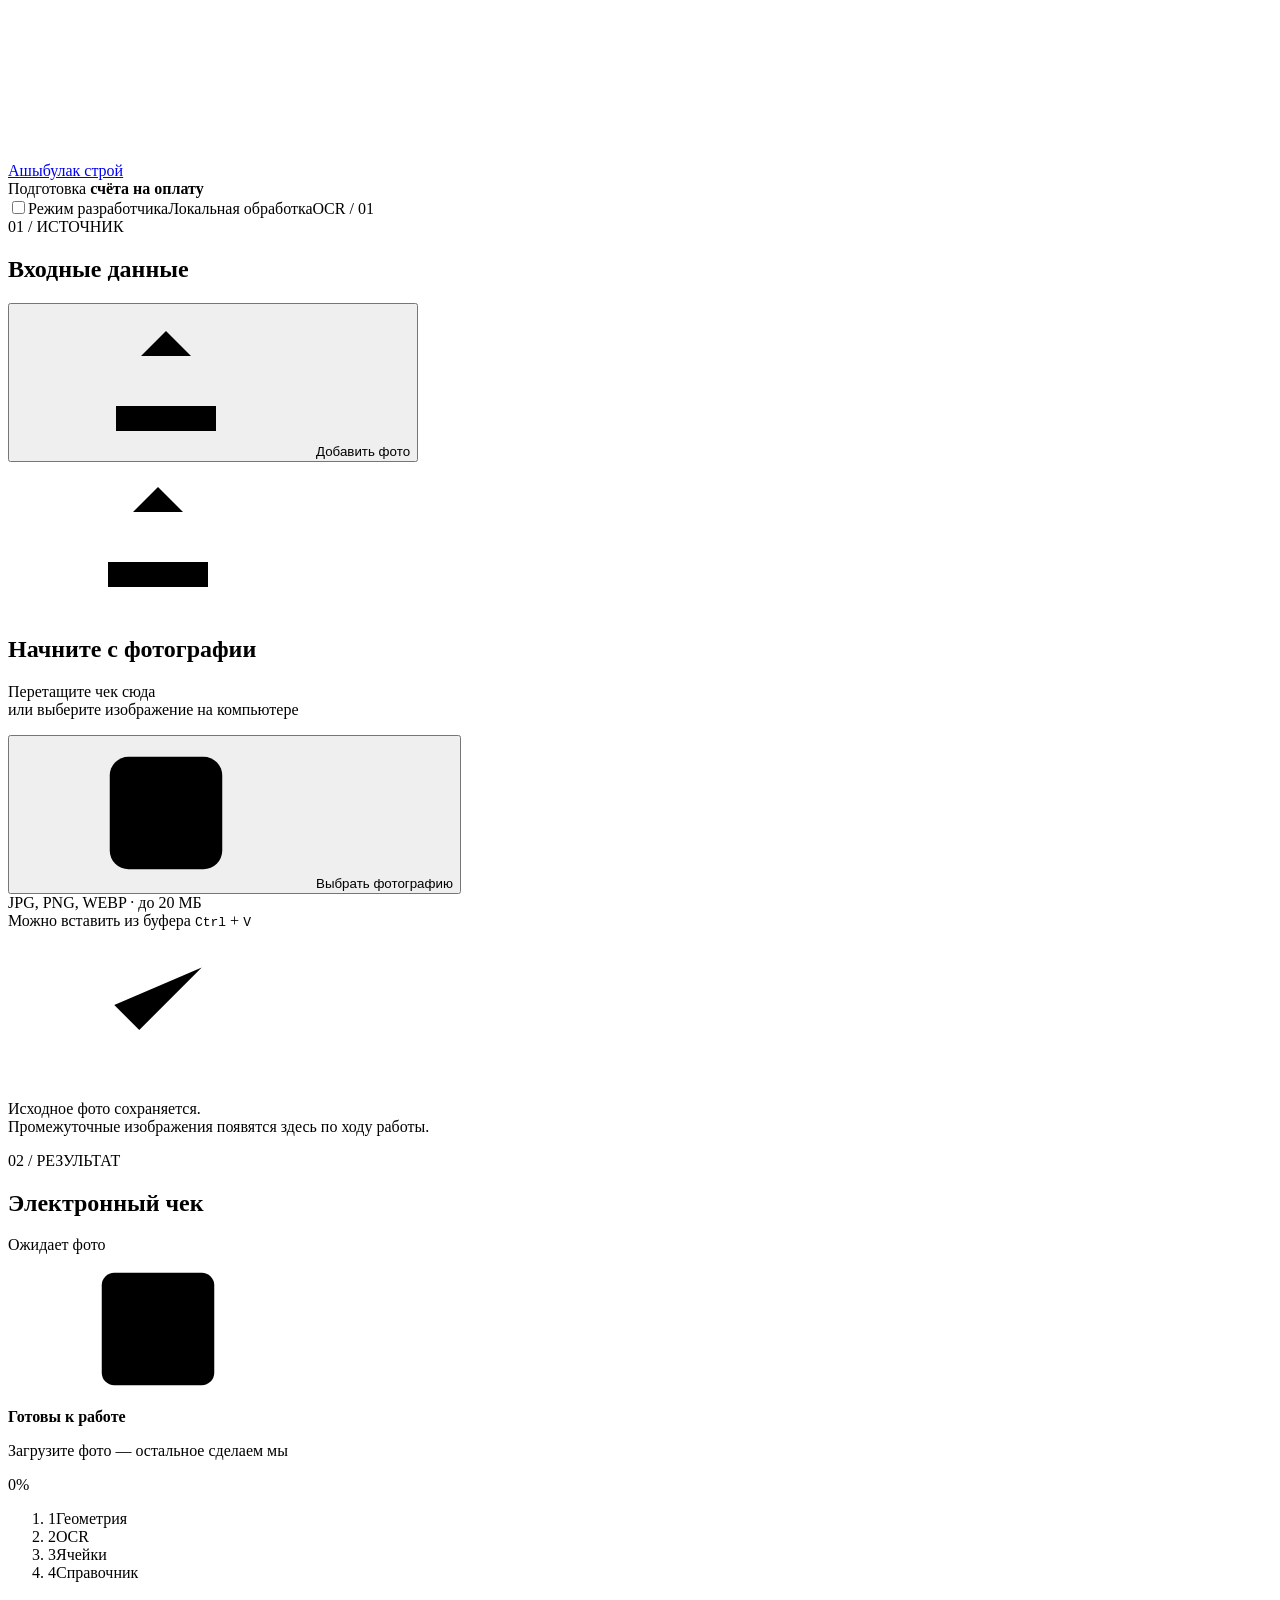
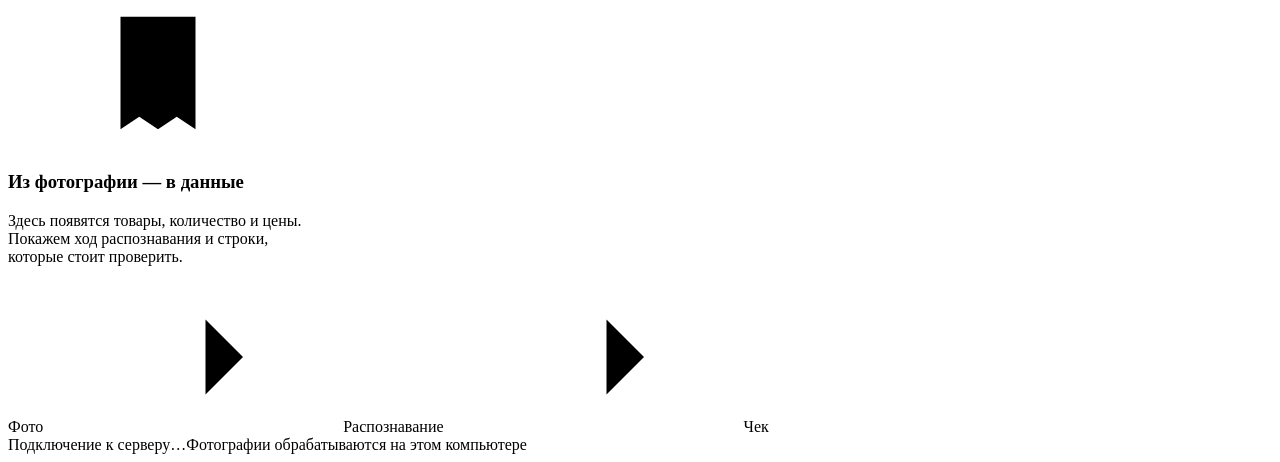
==== App/web/index.html @ d75a053d "Initial import of OCR payment receipt project" ====
<!doctype html>
<html lang="ru">
<head>
  <meta charset="utf-8">
  <meta name="viewport" content="width=device-width,initial-scale=1">
  <meta name="theme-color" content="#f5f7fb">
  <title>Ашыбулак строй · подготовка счёта на оплату</title>
  <link rel="stylesheet" href="/styles.css">
  <link rel="stylesheet" href="/editing.css">
  <script src="/app.js" defer></script>
</head>
<body>
<svg class="sprite" aria-hidden="true"><defs>
  <symbol id="i-upload" viewBox="0 0 24 24"><path d="M12 16V4m-4 4 4-4 4 4M4 16v4h16v-4"/></symbol>
  <symbol id="i-image" viewBox="0 0 24 24"><rect x="3" y="3" width="18" height="18" rx="3"/><path d="m3 17 6-6 4 4 3-3 5 5"/><circle cx="16" cy="8" r="1"/></symbol>
  <symbol id="i-check" viewBox="0 0 24 24"><path d="m5 12 4 4L19 6"/></symbol>
  <symbol id="i-receipt" viewBox="0 0 24 24"><path d="M6 3h12v18l-3-2-3 2-3-2-3 2V3Z"/><path d="M9 7h6M9 11h6M9 15h3"/></symbol>
  <symbol id="i-arrow" viewBox="0 0 24 24"><path d="M4 12h16m-6-6 6 6-6 6"/></symbol>
  <symbol id="i-download" viewBox="0 0 24 24"><path d="M12 3v12m-4-4 4 4 4-4M4 17v4h16v-4"/></symbol>
  <symbol id="i-expand" viewBox="0 0 24 24"><path d="M8 3H3v5m13-5h5v5M3 16v5h5m13-5v5h-5"/></symbol>
  <symbol id="i-close" viewBox="0 0 24 24"><path d="m6 6 12 12M6 18 18 6"/></symbol>
  <symbol id="i-grid" viewBox="0 0 24 24"><rect x="3" y="3" width="18" height="18" rx="2"/><path d="M3 9h18M3 15h18M9 3v18M15 3v18"/></symbol>
</defs></svg>

<header class="app-header">
  <a class="brand" href="/?new=1" aria-label="Ашыбулак строй — начать новый счёт"><span class="brand-mark"><i></i><i></i><i></i><i></i></span><span>Ашыбулак строй</span></a>
  <div class="header-divider"></div><div class="workspace-label">Подготовка <strong>счёта на оплату</strong></div>
  <div class="header-right"><label class="debug-toggle"><input id="debug-toggle" type="checkbox">Режим разработчика</label><span class="local-badge"><span class="status-dot"></span>Локальная обработка</span><span class="version">OCR / 01</span></div>
</header>

<main class="workspace">
  <section class="input-panel" aria-labelledby="input-heading">
    <div class="panel-heading"><div><span class="eyebrow">01 / ИСТОЧНИК</span><h1 id="input-heading">Входные данные</h1></div><button id="choose-top" class="button button-white" type="button"><svg><use href="#i-upload"/></svg>Добавить фото</button></div>
    <div class="panel-scroll" id="input-scroll">
      <div id="drop-zone" class="drop-zone" tabindex="0" role="button" aria-label="Загрузить фотографию чека кнопкой, перетаскиванием или вставкой">
        <div class="upload-illustration"><div class="mini-paper"><span></span><span></span><span></span><div class="mini-grid"></div><span></span></div><div class="upload-orb"><svg><use href="#i-upload"/></svg></div></div>
        <h2>Начните с фотографии</h2><p>Перетащите чек сюда<br>или выберите изображение на компьютере</p>
        <button id="choose-main" class="button button-primary" type="button"><svg><use href="#i-image"/></svg>Выбрать фотографию</button>
        <div class="upload-formats">JPG, PNG, WEBP <span>·</span> до <span id="upload-limit">20</span> МБ</div>
        <div class="paste-hint">Можно вставить из буфера <kbd>Ctrl</kbd> + <kbd>V</kbd></div>
      </div>
      <div id="image-list" class="image-list" aria-live="polite"></div>
      <div id="input-note" class="input-note"><svg><use href="#i-check"/></svg><p>Исходное фото сохраняется.<br>Промежуточные изображения появятся здесь по ходу работы.</p></div>
    </div>
    <div id="drop-overlay" class="drop-overlay" hidden><svg><use href="#i-upload"/></svg><strong>Отпустите фото для загрузки</strong></div>
  </section>

  <section class="output-panel" aria-labelledby="output-heading">
    <div class="panel-heading"><div><span class="eyebrow">02 / РЕЗУЛЬТАТ</span><h2 id="output-heading">Электронный чек</h2></div><span id="result-state" class="pill neutral">Ожидает фото</span></div>
    <div class="panel-scroll result-scroll" id="output-scroll">
      <div class="process-card" id="process-card">
        <div class="process-top"><span class="process-icon"><svg><use href="#i-grid"/></svg></span><div><strong id="process-title">Готовы к работе</strong><p id="process-subtitle">Загрузите фото — остальное сделаем мы</p></div><span id="progress-label">0%</span></div>
        <div class="progress-track" role="progressbar" aria-label="Обработка фотографии" aria-valuemin="0" aria-valuemax="100" aria-valuenow="0"><div id="progress-fill"></div></div>
        <ol class="steps" aria-label="Этапы обработки"><li data-step="geometry"><span>1</span>Геометрия</li><li data-step="ocr"><span>2</span>OCR</li><li data-step="layout"><span>3</span>Ячейки</li><li data-step="matching"><span>4</span>Справочник</li></ol>
      </div>

      <details class="activity debug-only" id="activity" hidden open><summary><span class="live-dot"></span>Логи обработки <span id="event-count">0 событий</span></summary><ol id="event-log"></ol></details>

      <div id="empty-result" class="empty-result"><div class="empty-receipt"><svg><use href="#i-receipt"/></svg></div><h3>Из фотографии — в данные</h3><p>Здесь появятся товары, количество и цены.<br>Покажем ход распознавания и строки,<br>которые стоит проверить.</p><div class="empty-flow"><span>Фото</span><svg><use href="#i-arrow"/></svg><span>Распознавание</span><svg><use href="#i-arrow"/></svg><span>Чек</span></div></div>

      <div id="error-card" class="error-card" role="alert" hidden><strong>Нужна другая фотография</strong><p id="error-text"></p><button id="retry-button" class="button button-white" type="button">Выбрать другое фото</button></div>

      <div id="receipt-area" hidden>
        <details id="editor-panel" class="receipt-editor" hidden>
          <summary><span>Редактирование чека</span><span id="editor-hint">Выберите строку в таблице</span></summary>
          <form id="row-editor">
            <label class="field">Строка чека<select id="edit-row"></select></label>
            <div id="editor-row-fields">
              <label class="field">Название в электронном чеке<textarea id="edit-name" rows="2"></textarea></label>
              <p class="editor-evidence" id="edit-ocr-evidence"></p>
              <div id="catalog-picker"><label class="field">Подбор из справочника Торгсофт<input id="catalog-search" type="search" placeholder="Название или артикул" autocomplete="off"></label><div id="catalog-options" class="catalog-options"></div><label id="article-field" class="field" hidden>Артикул<select id="edit-article"></select></label><button id="accept-match" class="text-button" type="button" hidden>Принять найденный товар</button></div>
              <div class="editor-numbers"><label class="field">Количество<input id="edit-quantity" inputmode="decimal" autocomplete="off"></label><label class="field">Цена, ₸<input id="edit-price" inputmode="decimal" autocomplete="off"></label></div>
              <p id="editor-error" class="editor-error" role="alert" hidden></p>
              <button id="save-row" type="submit" class="button button-primary">Сохранить и утвердить строку</button>
            </div>
          </form>
          <div class="original-total-editor"><label class="field">Итог на фотографии, ₸<input id="edit-expected-total" inputmode="decimal" placeholder="Если OCR не прочитал — введите с фото"></label><button id="save-total" class="button button-white" type="button">Сохранить итог</button></div>
          <p class="editor-evidence">Исходный OCR сохраняется отдельно. Подтверждение снимает вопрос к названию, а сумма проверяется по количеству и цене.</p>
          <div class="finalize-bar"><span id="finalize-hint"></span><button id="finalize-receipt" class="button button-primary" type="button" disabled>Завершить проверку</button></div>
        </details>
        <section id="math-panel" class="math-panel" hidden aria-live="polite">
          <div class="math-heading"><strong>Проверка суммы</strong><span id="math-status" class="pill neutral"></span></div>
          <div class="math-values"><div><span>По строкам чека</span><strong id="calculated-total">—</strong></div><div><span>Итог с фотографии</span><strong id="expected-total-label">—</strong></div><div><span>Разница</span><strong id="total-difference">—</strong></div></div>
          <p id="math-breakdown"></p><div id="math-issues"></div>
        </section>
        <div id="receipt-toolbar" class="receipt-toolbar"><div class="result-counts"><span id="product-count">0 товаров</span><button id="review-toggle" type="button" class="review-toggle" aria-pressed="false">Проверить <b id="review-count">0</b></button></div><div class="exports" id="exports" hidden><a id="download-json" class="icon-link" href="#" download title="Скачать данные JSON">JSON<svg><use href="#i-download"/></svg></a><a id="download-csv" class="icon-link" href="#" download title="Скачать таблицу CSV">CSV<svg><use href="#i-download"/></svg></a><button id="print-button" type="button" class="text-button">Печать</button></div></div>
        <article class="receipt-paper">
          <div class="receipt-top"><div><span class="receipt-kicker">ТОРГСОФТ</span><h3>Предзаказ<span id="order-number"></span></h3><p id="receipt-date">Данные с фотографии</p></div><span class="receipt-symbol"><svg><use href="#i-receipt"/></svg></span></div>
          <div class="receipt-table-wrap"><table class="receipt-table"><thead><tr><th>№</th><th>Наименование</th><th>Кол-во</th><th>Цена</th></tr></thead><tbody id="receipt-body"></tbody></table></div>
          <div id="receipt-empty-filter" class="empty-filter" hidden>В этом чеке нет строк, требующих проверки.</div>
          <div class="receipt-total"><span>Итого</span><strong id="receipt-total">—</strong></div>
          <div class="receipt-bottom" hidden><span id="receipt-meta"></span></div>
        </article>
        <div id="review-note" class="review-note" hidden><span class="warning-dot">!</span><p>Нажмите на отмеченную строку, чтобы проверить и утвердить её данные.</p></div>
        <div id="geometry-note" class="geometry-note" hidden></div>
        <details class="raw-text debug-only"><summary>Исходный текст OCR</summary><pre id="raw-text"></pre></details>
      </div>

    </div>
  </section>
</main>

<footer class="app-footer"><span><span class="status-dot" id="connection-dot"></span><span id="connection-text">Подключение к серверу…</span></span><span>Фотографии обрабатываются на этом компьютере</span></footer>
<input id="file-input" type="file" accept="image/jpeg,image/png,image/webp" hidden>
<div id="toast" class="toast" role="status" hidden></div>
<dialog id="image-dialog"><div class="dialog-header"><strong id="dialog-title">Изображение</strong><button id="close-dialog" class="icon-button" type="button" aria-label="Закрыть"><svg><use href="#i-close"/></svg></button></div><div id="dialog-image"></div></dialog>
</body></html>
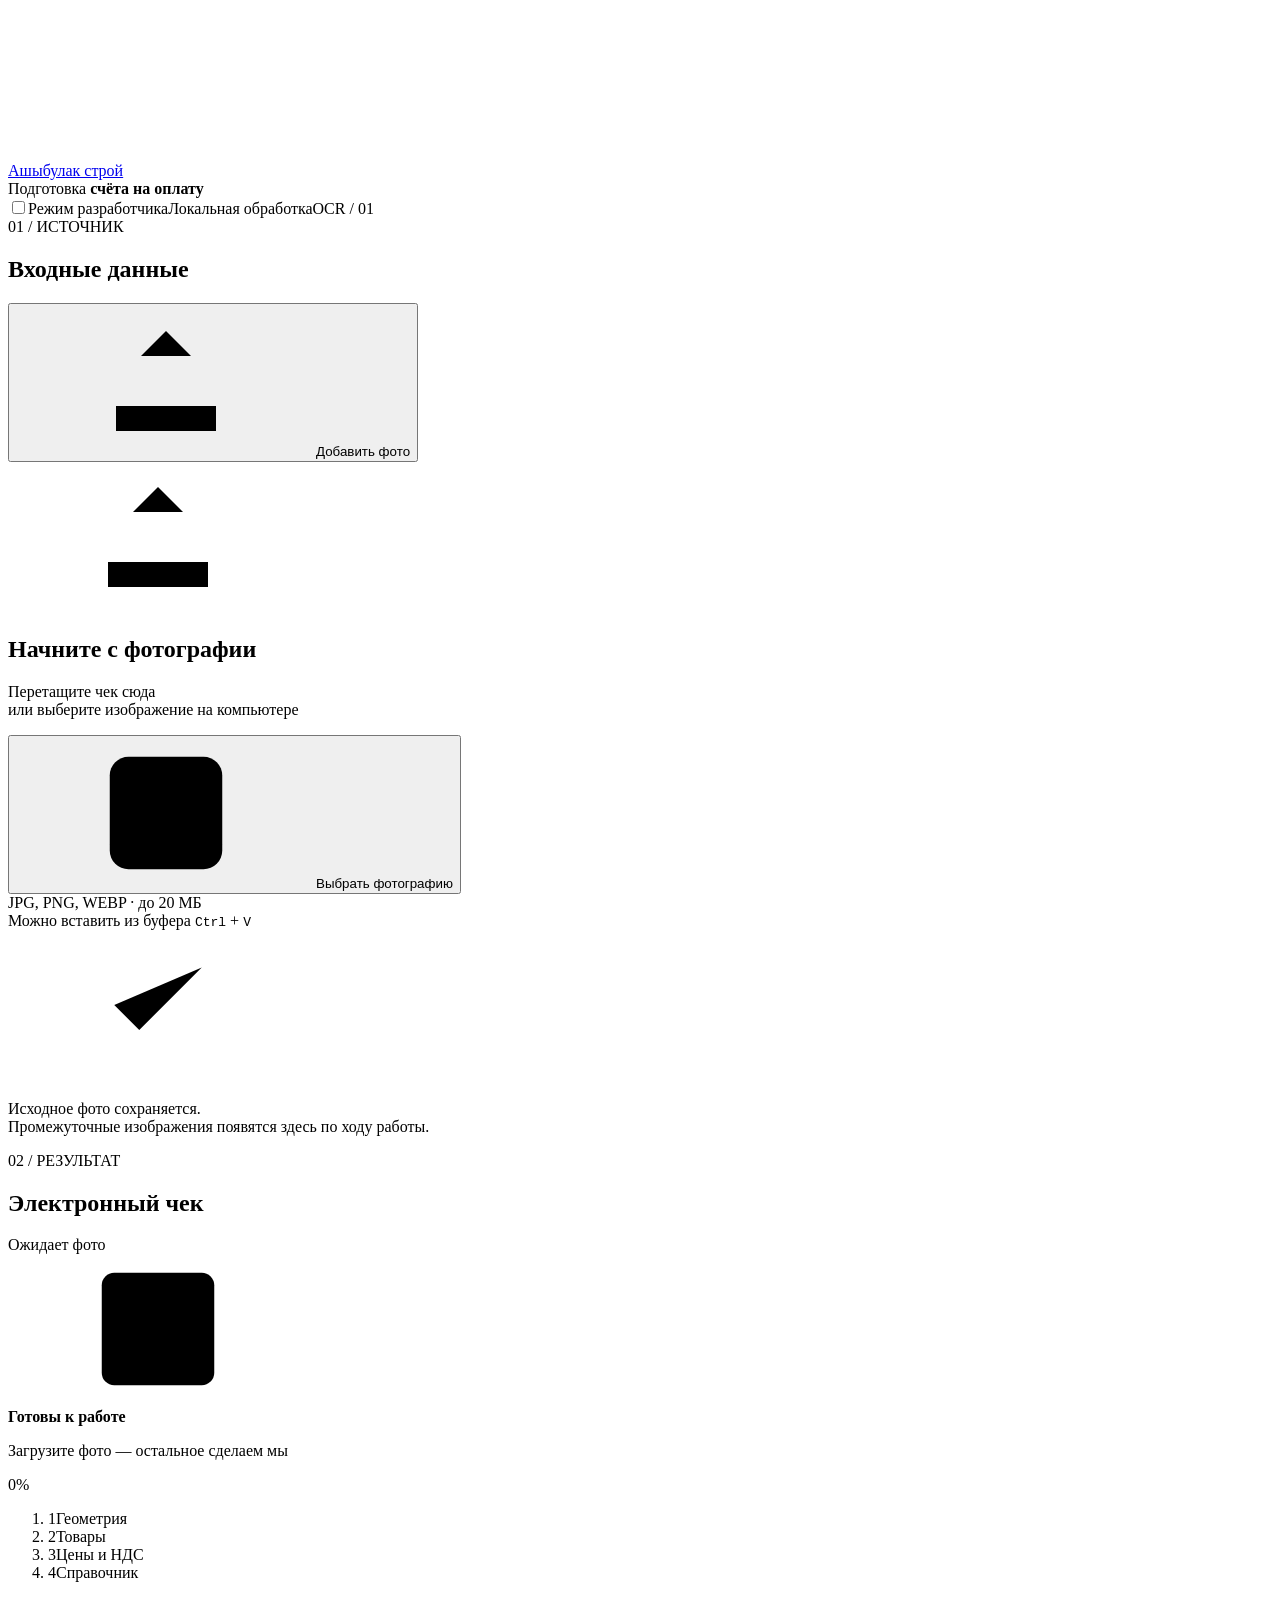
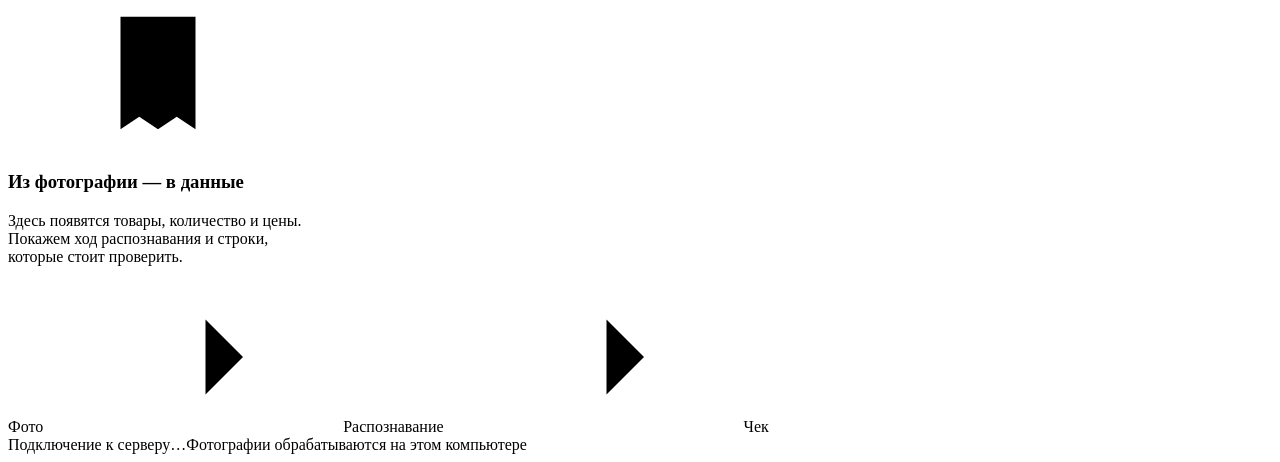
==== commit 20888172: "feat: live OCR activity status in web UI web_pipeline.py: import ocr_activity metrics, emit live sta" ====
--- a/App/web/index.html
+++ b/App/web/index.html
@@ -6,7 +6,9 @@
   <meta name="theme-color" content="#f5f7fb">
   <title>Ашыбулак строй · подготовка счёта на оплату</title>
   <link rel="stylesheet" href="/styles.css">
+  <link rel="stylesheet" href="/ocr_activity.css">
   <link rel="stylesheet" href="/editing.css">
+  <script src="/ocr_activity.js" defer></script>
   <script src="/app.js" defer></script>
 </head>
 <body>
@@ -51,7 +53,13 @@
       <div class="process-card" id="process-card">
         <div class="process-top"><span class="process-icon"><svg><use href="#i-grid"/></svg></span><div><strong id="process-title">Готовы к работе</strong><p id="process-subtitle">Загрузите фото — остальное сделаем мы</p></div><span id="progress-label">0%</span></div>
         <div class="progress-track" role="progressbar" aria-label="Обработка фотографии" aria-valuemin="0" aria-valuemax="100" aria-valuenow="0"><div id="progress-fill"></div></div>
-        <ol class="steps" aria-label="Этапы обработки"><li data-step="geometry"><span>1</span>Геометрия</li><li data-step="ocr"><span>2</span>OCR</li><li data-step="layout"><span>3</span>Ячейки</li><li data-step="matching"><span>4</span>Справочник</li></ol>
+        <section id="ocr-activity" class="ocr-live" aria-label="Текущая операция" hidden>
+          <div class="ocr-live-header"><span class="ocr-live-indicator" id="ocr-activity-dot" aria-hidden="true"></span><span id="ocr-activity-action">Начинаем обработку</span></div>
+          <p id="ocr-activity-details"></p>
+          <div class="ocr-live-meta"><span id="ocr-activity-elapsed">Прошло 0 с</span><span id="ocr-activity-last">Последнее действие сейчас</span><span id="ocr-activity-connection">Проверяем связь</span></div>
+          <p id="ocr-activity-idle" hidden></p>
+        </section>
+        <ol class="steps" aria-label="Этапы обработки"><li data-step="geometry"><span>1</span>Геометрия</li><li data-step="ocr"><span>2</span>Товары</li><li data-step="layout"><span>3</span>Цены и НДС</li><li data-step="matching"><span>4</span>Справочник</li></ol>
       </div>
 
       <details class="activity debug-only" id="activity" hidden open><summary><span class="live-dot"></span>Логи обработки <span id="event-count">0 событий</span></summary><ol id="event-log"></ol></details>
@@ -105,3 +113,4 @@
 <div id="toast" class="toast" role="status" hidden></div>
 <dialog id="image-dialog"><div class="dialog-header"><strong id="dialog-title">Изображение</strong><button id="close-dialog" class="icon-button" type="button" aria-label="Закрыть"><svg><use href="#i-close"/></svg></button></div><div id="dialog-image"></div></dialog>
 </body></html>
+
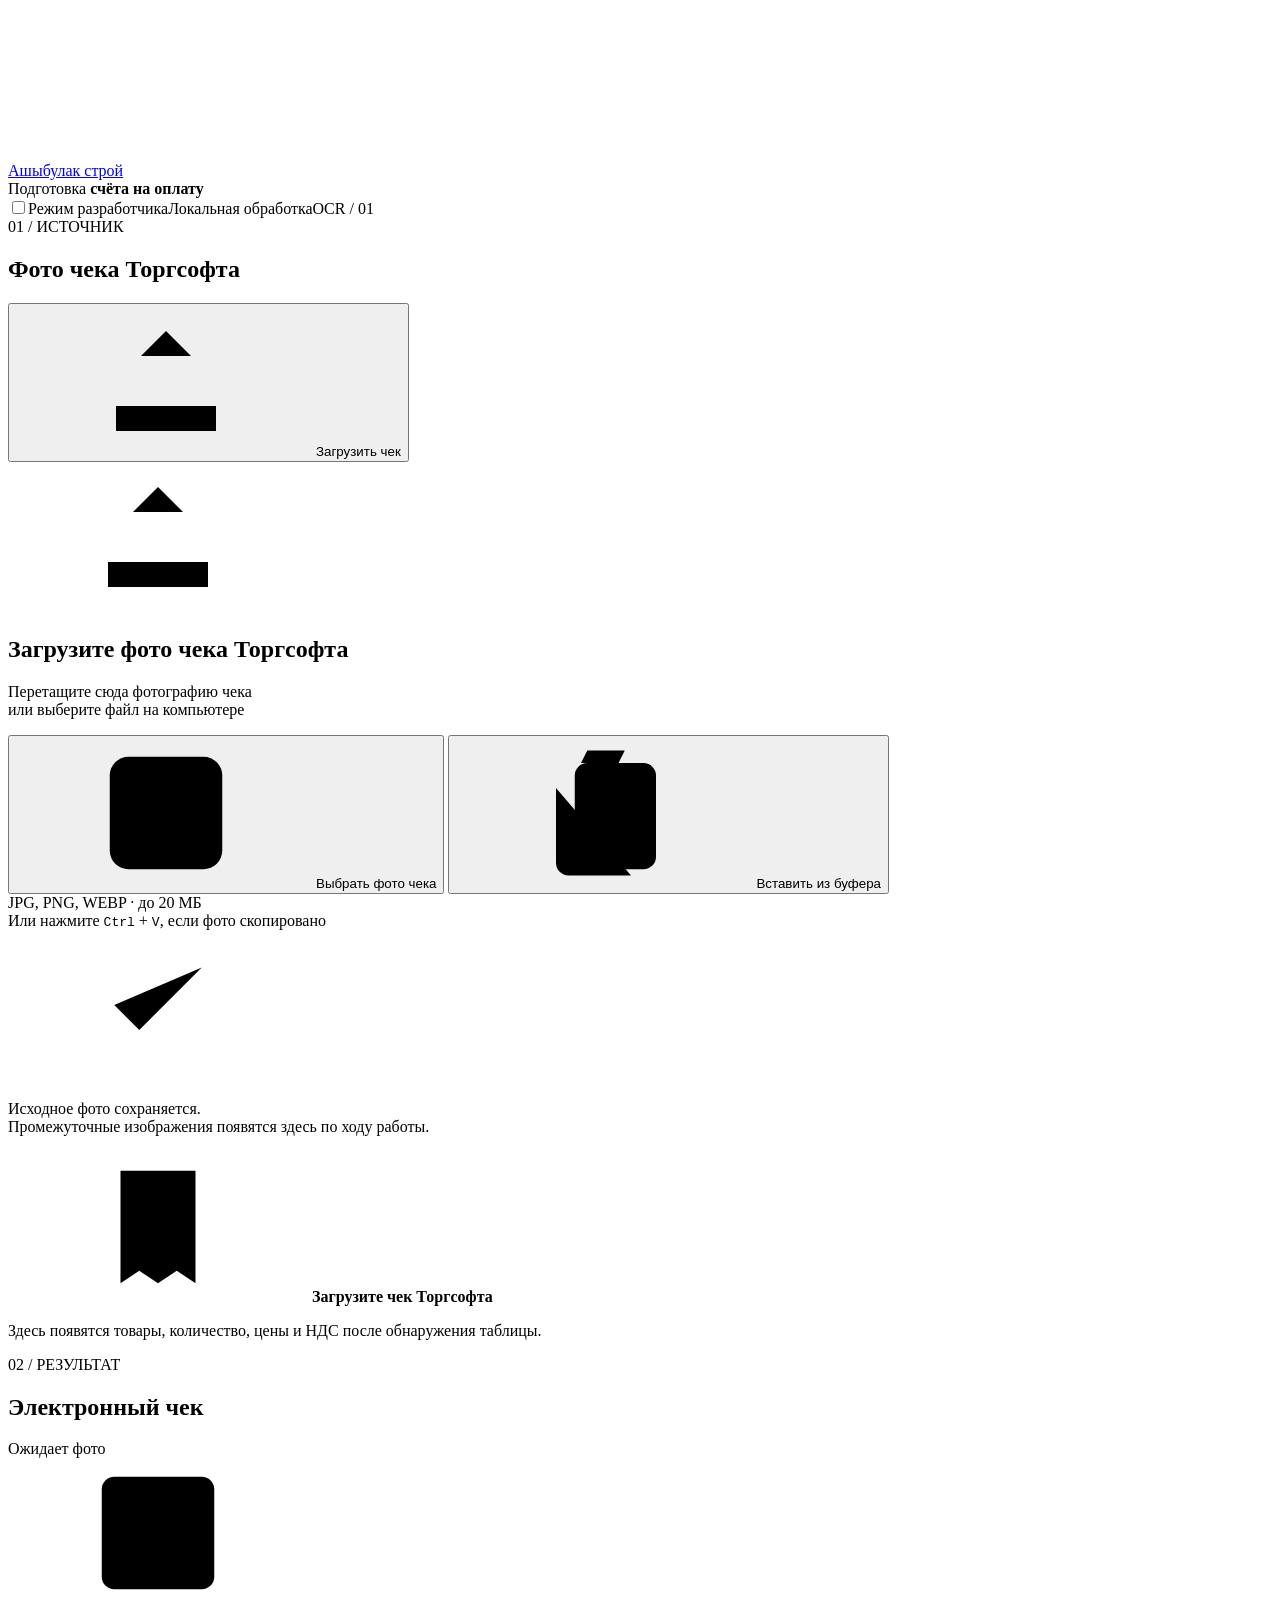
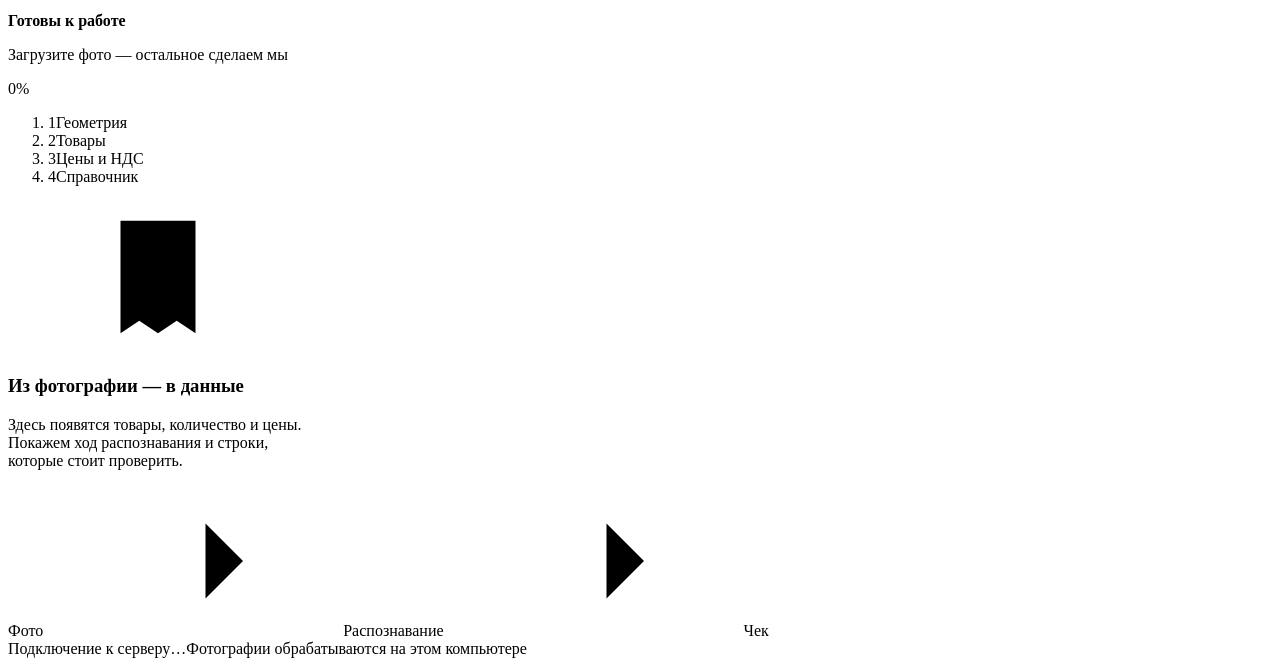
==== commit 29070229: "feat: visual sync between OCR pipeline and web UI web_pipeline.py: - Import emit_visual from experim" ====
--- a/App/web/index.html
+++ b/App/web/index.html
@@ -11,10 +11,12 @@
   <script src="/ocr_activity.js" defer></script>
   <script src="/app.js" defer></script>
 </head>
-<body>
+<body class="awaiting-receipt">
 <svg class="sprite" aria-hidden="true"><defs>
   <symbol id="i-upload" viewBox="0 0 24 24"><path d="M12 16V4m-4 4 4-4 4 4M4 16v4h16v-4"/></symbol>
   <symbol id="i-image" viewBox="0 0 24 24"><rect x="3" y="3" width="18" height="18" rx="3"/><path d="m3 17 6-6 4 4 3-3 5 5"/><circle cx="16" cy="8" r="1"/></symbol>
+  <!-- RECEIPT_START_SCREEN_V1 -->
+  <symbol id="i-clipboard" viewBox="0 0 24 24"><rect x="7" y="4" width="13" height="17" rx="2"/><path d="M10 4h4l1-2H9L8 4m-4 4v12a2 2 0 0 0 2 2h10"/></symbol>
   <symbol id="i-check" viewBox="0 0 24 24"><path d="m5 12 4 4L19 6"/></symbol>
   <symbol id="i-receipt" viewBox="0 0 24 24"><path d="M6 3h12v18l-3-2-3 2-3-2-3 2V3Z"/><path d="M9 7h6M9 11h6M9 15h3"/></symbol>
   <symbol id="i-arrow" viewBox="0 0 24 24"><path d="M4 12h16m-6-6 6 6-6 6"/></symbol>
@@ -32,14 +34,28 @@
 
 <main class="workspace">
   <section class="input-panel" aria-labelledby="input-heading">
-    <div class="panel-heading"><div><span class="eyebrow">01 / ИСТОЧНИК</span><h1 id="input-heading">Входные данные</h1></div><button id="choose-top" class="button button-white" type="button"><svg><use href="#i-upload"/></svg>Добавить фото</button></div>
+    <div class="panel-heading"><div><span class="eyebrow">01 / ИСТОЧНИК</span><h1 id="input-heading">Фото чека Торгсофта</h1></div><button id="choose-top" class="button button-white" type="button"><svg><use href="#i-upload"/></svg>Загрузить чек</button></div>
     <div class="panel-scroll" id="input-scroll">
-      <div id="drop-zone" class="drop-zone" tabindex="0" role="button" aria-label="Загрузить фотографию чека кнопкой, перетаскиванием или вставкой">
+      <div id="drop-zone" class="drop-zone" tabindex="0" role="button" aria-label="Загрузить фото чека Торгсофта кнопкой, перетаскиванием или вставкой">
+        <!-- RECEIPT_IDLE_INVITATION_V1: только пустой экран; никакой фиктивной обработки -->
+        <div class="receipt-idle-landing" aria-hidden="true">
+          <div class="receipt-idle-sheet">
+            <span class="receipt-idle-sheet-title"></span>
+            <span class="receipt-idle-sheet-line short"></span>
+            <span class="receipt-idle-sheet-line"></span>
+            <span class="receipt-idle-sheet-grid"></span>
+            <span class="receipt-idle-sheet-barcode"></span>
+          </div>
+          <div class="receipt-idle-shadow"></div>
+        </div>
         <div class="upload-illustration"><div class="mini-paper"><span></span><span></span><span></span><div class="mini-grid"></div><span></span></div><div class="upload-orb"><svg><use href="#i-upload"/></svg></div></div>
-        <h2>Начните с фотографии</h2><p>Перетащите чек сюда<br>или выберите изображение на компьютере</p>
-        <button id="choose-main" class="button button-primary" type="button"><svg><use href="#i-image"/></svg>Выбрать фотографию</button>
+        <h2>Загрузите фото чека Торгсофта</h2><p>Перетащите сюда фотографию чека<br>или выберите файл на компьютере</p>
+        <div class="upload-actions">
+          <button id="choose-main" class="button button-primary" type="button"><svg><use href="#i-image"/></svg>Выбрать фото чека</button>
+          <button id="paste-main" class="button button-white" type="button" aria-label="Вставить фотографию чека из буфера обмена"><svg><use href="#i-clipboard"/></svg>Вставить из буфера</button>
+        </div>
         <div class="upload-formats">JPG, PNG, WEBP <span>·</span> до <span id="upload-limit">20</span> МБ</div>
-        <div class="paste-hint">Можно вставить из буфера <kbd>Ctrl</kbd> + <kbd>V</kbd></div>
+        <div class="paste-hint">Или нажмите <kbd>Ctrl</kbd> + <kbd>V</kbd>, если фото скопировано</div>
       </div>
       <div id="image-list" class="image-list" aria-live="polite"></div>
       <div id="input-note" class="input-note"><svg><use href="#i-check"/></svg><p>Исходное фото сохраняется.<br>Промежуточные изображения появятся здесь по ходу работы.</p></div>
@@ -48,6 +64,13 @@
   </section>
 
   <section class="output-panel" aria-labelledby="output-heading">
+    <div id="receipt-waiting-overlay" class="receipt-waiting-overlay" role="status" aria-live="polite">
+      <div class="receipt-waiting-card">
+        <span class="receipt-waiting-icon" aria-hidden="true"><svg><use href="#i-receipt"/></svg></span>
+        <strong id="receipt-gate-title">Загрузите чек Торгсофта</strong>
+        <p id="receipt-gate-description">Здесь появятся товары, количество, цены и НДС после обнаружения таблицы.</p>
+      </div>
+    </div>
     <div class="panel-heading"><div><span class="eyebrow">02 / РЕЗУЛЬТАТ</span><h2 id="output-heading">Электронный чек</h2></div><span id="result-state" class="pill neutral">Ожидает фото</span></div>
     <div class="panel-scroll result-scroll" id="output-scroll">
       <div class="process-card" id="process-card">
@@ -114,3 +137,5 @@
 <dialog id="image-dialog"><div class="dialog-header"><strong id="dialog-title">Изображение</strong><button id="close-dialog" class="icon-button" type="button" aria-label="Закрыть"><svg><use href="#i-close"/></svg></button></div><div id="dialog-image"></div></dialog>
 </body></html>
 
+
+
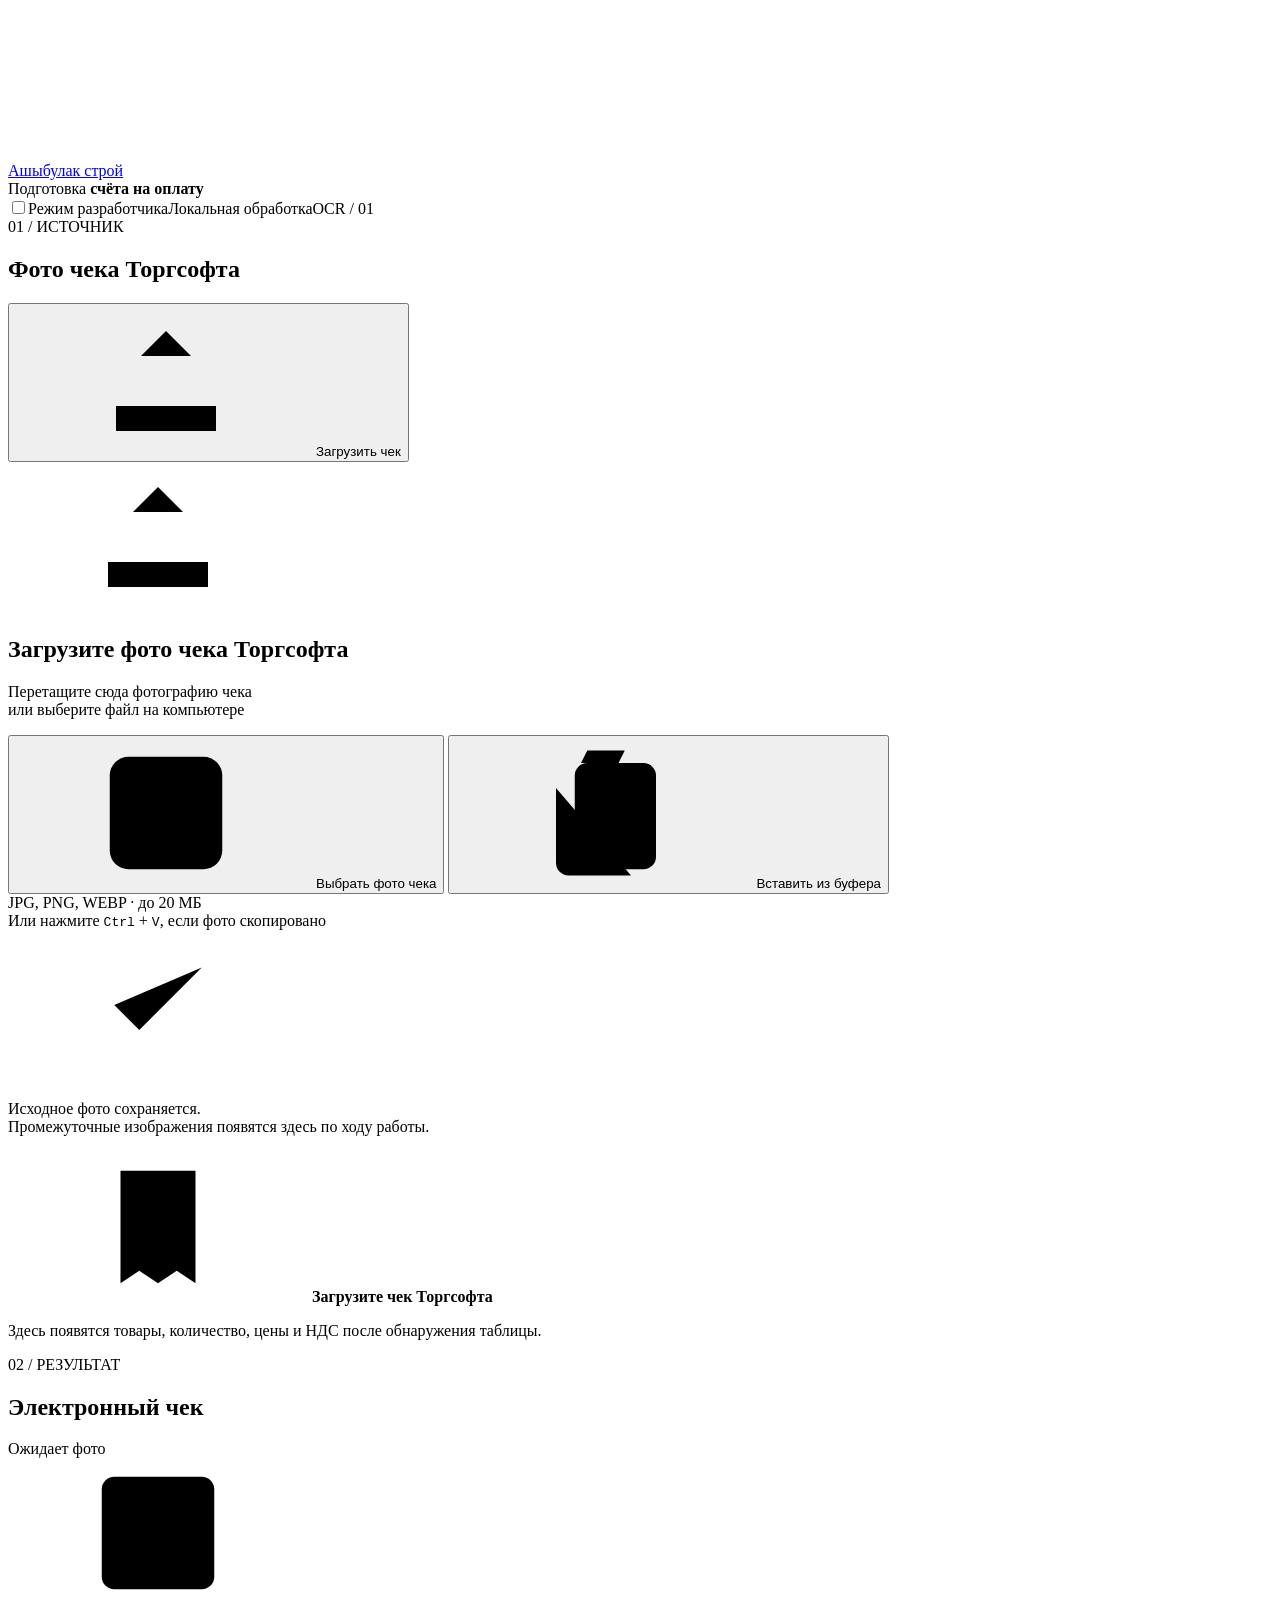
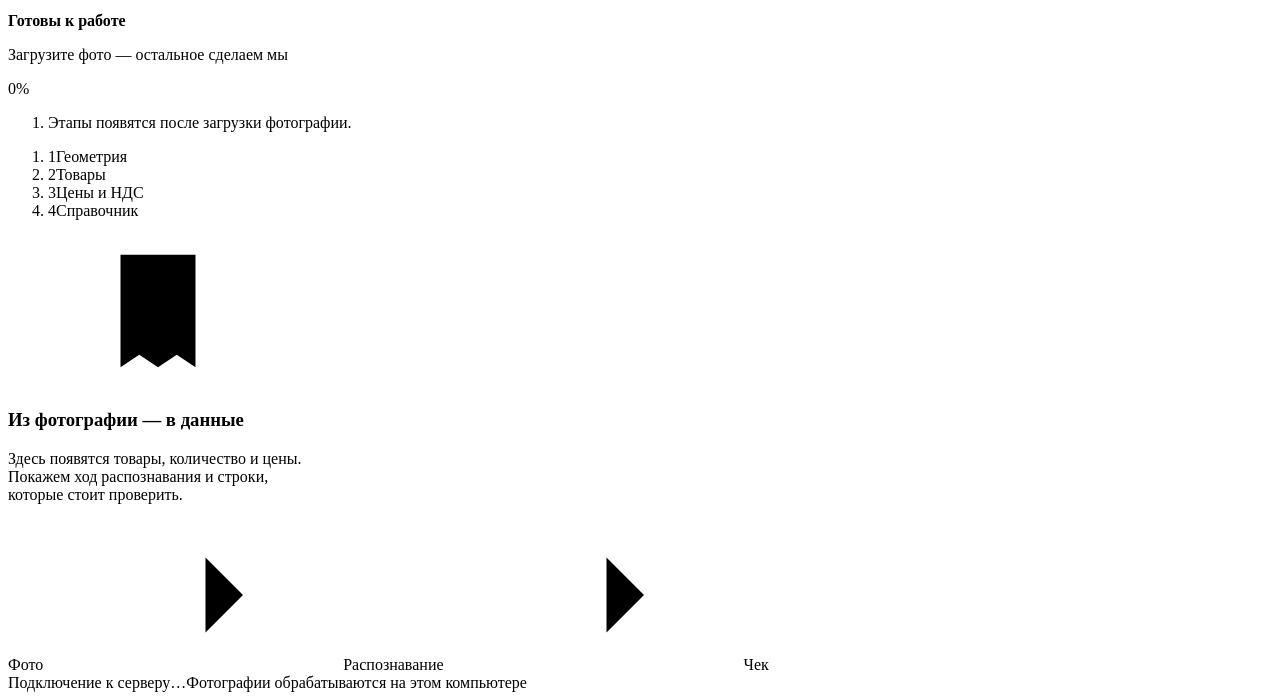
==== commit e9cb1a8a: "refactor: promote experiments to App modules + selective number OCR Module promotion (experiments/ -" ====
--- a/App/web/index.html
+++ b/App/web/index.html
@@ -4,6 +4,7 @@
   <meta charset="utf-8">
   <meta name="viewport" content="width=device-width,initial-scale=1">
   <meta name="theme-color" content="#f5f7fb">
+  <link rel="icon" href="data:,">
   <title>Ашыбулак строй · подготовка счёта на оплату</title>
   <link rel="stylesheet" href="/styles.css">
   <link rel="stylesheet" href="/ocr_activity.css">
@@ -76,6 +77,10 @@
       <div class="process-card" id="process-card">
         <div class="process-top"><span class="process-icon"><svg><use href="#i-grid"/></svg></span><div><strong id="process-title">Готовы к работе</strong><p id="process-subtitle">Загрузите фото — остальное сделаем мы</p></div><span id="progress-label">0%</span></div>
         <div class="progress-track" role="progressbar" aria-label="Обработка фотографии" aria-valuemin="0" aria-valuemax="100" aria-valuenow="0"><div id="progress-fill"></div></div>
+        <section class="web-progress" aria-label="Фактические этапы обработки">
+          <div id="progress-preview-wrap" class="web-progress-preview" hidden><img id="progress-preview" alt="Последний результат обработки изображения"><span id="progress-preview-label"></span></div>
+          <ol id="progress-history" class="web-progress-history"><li class="empty">Этапы появятся после загрузки фотографии.</li></ol>
+        </section>
         <section id="ocr-activity" class="ocr-live" aria-label="Текущая операция" hidden>
           <div class="ocr-live-header"><span class="ocr-live-indicator" id="ocr-activity-dot" aria-hidden="true"></span><span id="ocr-activity-action">Начинаем обработку</span></div>
           <p id="ocr-activity-details"></p>
